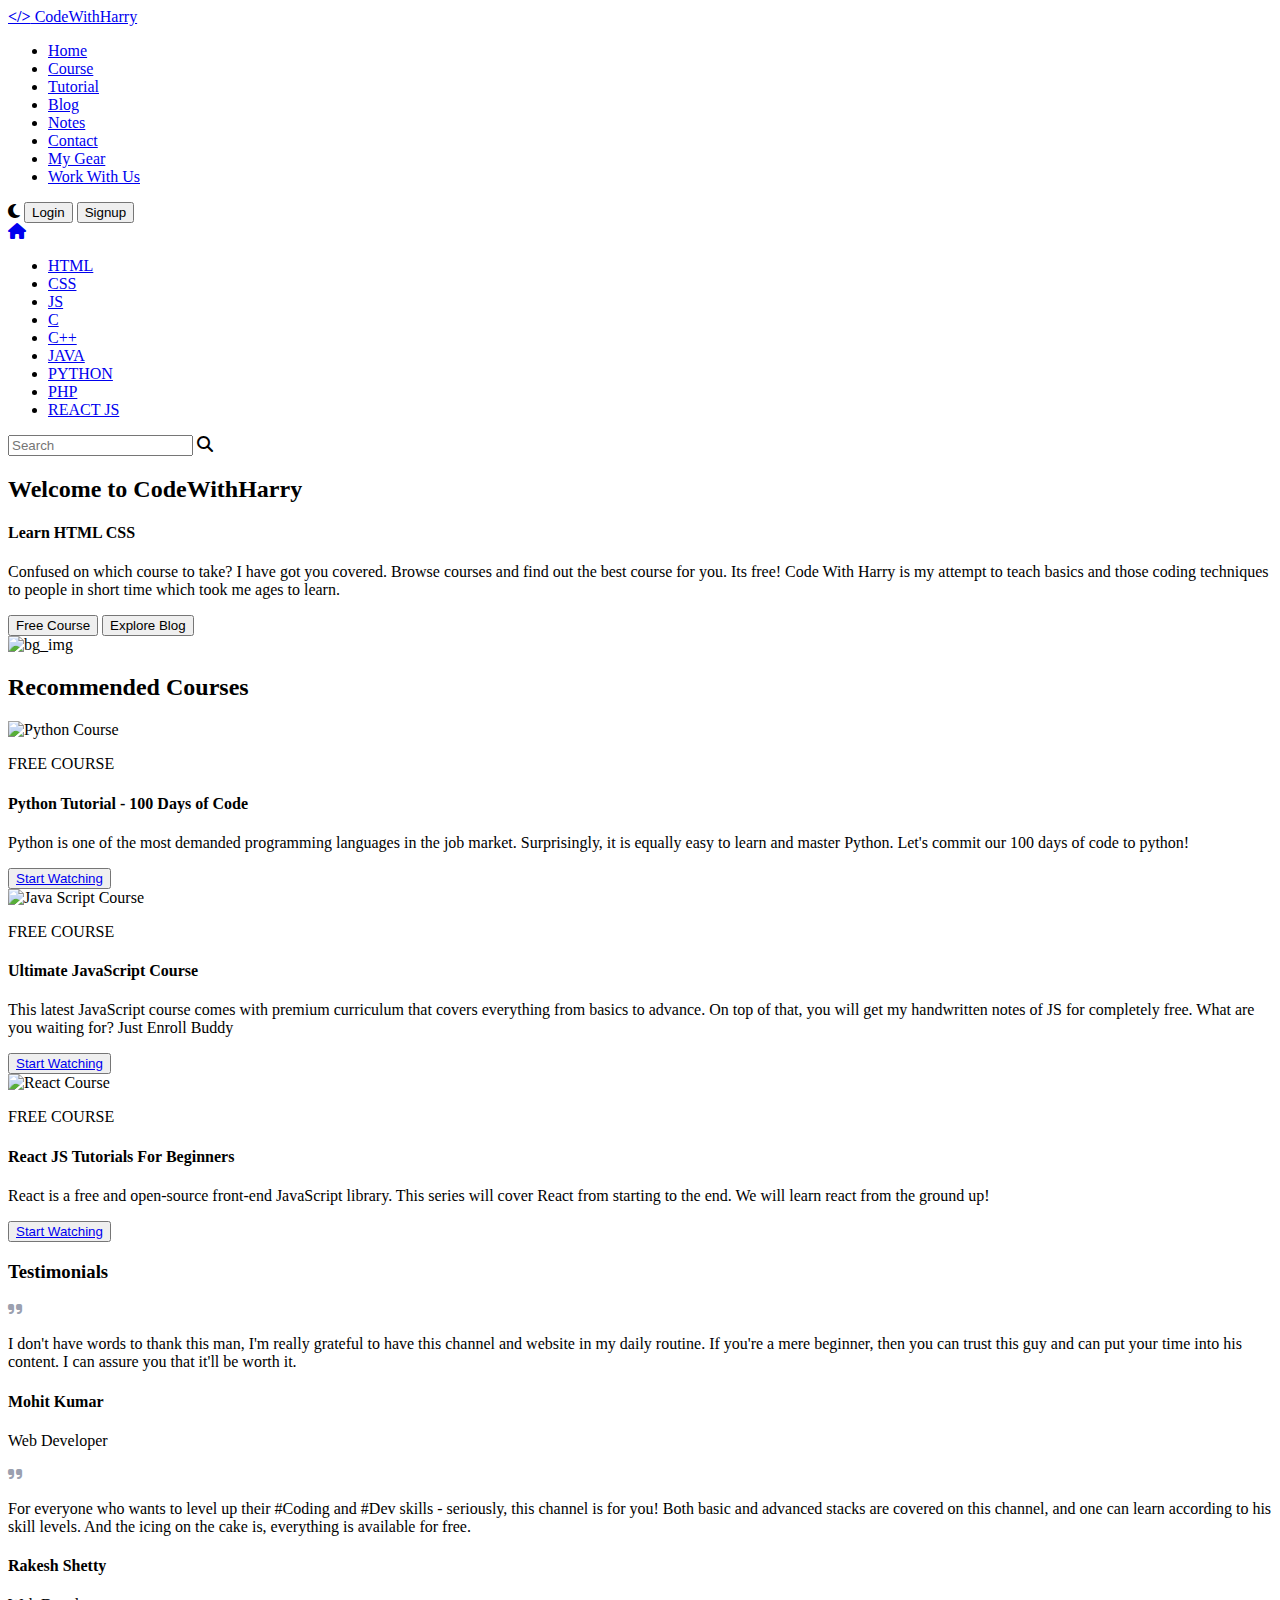
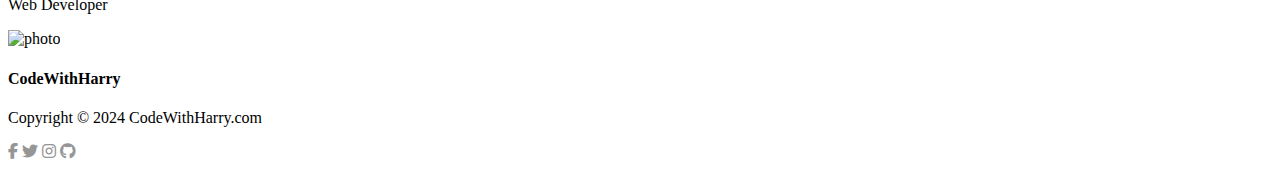
==== index.html @ 7b3bb963 "change the image url with imgbb url" ====
<!DOCTYPE html>
<html lang="en">
<head>
  <meta charset="UTF-8">
  <meta name="viewport" content="width=device-width, initial-scale=1.0">
  <title>Learn to code online - Code with Harry</title>
  <link rel="stylesheet" href="style.css">
  <link href="https://fonts.googleapis.com/css2?family=Poppins:wght@300;400;500;600;700&display=swap" rel="stylesheet" data-optimized-fonts="true">
  <link rel="stylesheet" href="https://cdnjs.cloudflare.com/ajax/libs/font-awesome/6.4.2/css/all.min.css">
  
</head>
<body>
  <div class="container">
    <header>
      <nav id="nav1">

        <span id="nav1_span">
          <a href="#"><b> &lt;/&gt;</b>
            CodeWithHarry</a>
        </span>
        
        <div class="nav1_items">

          <ul class="nav1_a">
            <li><a href="#">Home</a></li>
            <li><a href="#">Course</a></li>
            <li><a href="#">Tutorial</a></li>
            <li><a href="#">Blog</a></li>
            <li><a href="#">Notes</a></li>
            <li><a href="#">Contact</a></li>
            <li><a href="#">My Gear</a></li>
            <li><a href="#">Work With Us</a></li>
          </ul>
          
          <div class="nav1_btn">
            <i class="fa-solid fa-moon"></i>
            <button>Login</button>
            <button>Signup</button>
          </div>
        
        </div>
       </nav>
  
       <nav id="nav2">
        <div class="home">
          <a href="#"><i class="fa-solid fa-house"></i></a>
        </div>

        <ul class="nav2_items">
          <li><a href="#">HTML</a></li>
          <li><a href="#">CSS</a></li>
          <li><a href="#">JS</a></li>
          <li><a href="#">C</a></li>
          <li><a href="#">C++</a></li>
          <li><a href="#">JAVA</a></li>
          <li><a href="#">PYTHON</a></li>
          <li><a href="#">PHP</a></li>
          <li><a href="#">REACT JS</a></li>
        </ul>
  
        <div class="search">
          <input type="text" name="search" id="search" placeholder="Search">
          <i class="fa-solid fa-magnifying-glass" onclick="hideShow()"></i>
        </div>
       </nav>
     
    </header>
  
    <main>
      <div class="main1">
        <div class="main_items1">
          <h2 id="head1">Welcome to <span>CodeWithHarry</span></h2>
          <h4 id="head2">Learn <span>HTML CSS</span></h4>
          <p id="para">Confused on which course to take? I have got you covered. Browse courses and find out the best course for you. Its free! Code With Harry is my attempt to teach basics and those coding techniques to people in short time which took me ages to learn.</p>
          <div class="main1_btn">
            <button id="main1_btn1">Free Course</button>
            <button id="main1_btn2">Explore Blog</button>
          </div>
        </div>
        <div class="main_items2">
          <img src="https://i.ibb.co/Hnn5ydD/pic1.jpg" alt="bg_img">
        </div>
      </div>

      <h2 id="main2_head">Recommended Courses</h2>
      
      <div class="main2">
        <div class="card">
          <img src="https://i.ibb.co/KNLj2CJ/python-img.jpg" alt="Python Course"/>
          <div class="card_para">
            <p id="free">FREE COURSE</p>
            <h4>Python Tutorial - 100 Days of Code</h4>
            <p>Python is one of the most demanded programming languages in the job market. Surprisingly, it is equally easy to learn and master Python. Let's commit our 100 days of code to python!</p>
            <button><a href="https://www.codewithharry.com/videos/python-100-days-of-code-1/">Start Watching</a></button>
          </div>
        </div>
        <div class="card">
          <img src="https://i.ibb.co/zQJX0W3/js-img.jpg" alt="Java Script Course">
          <div class="card_para">
            <p id="free">FREE COURSE</p>
            <h4>Ultimate JavaScript Course</h4>
            <p>This latest JavaScript course comes with premium curriculum that covers everything from basics to advance. On top of that, you will get my handwritten notes of JS for completely free. What are you waiting for? Just Enroll Buddy</p>
            <button><a href="https://www.codewithharry.com/videos/ultimate-js-tutorial-hindi-1/">Start Watching</a></button>
          </div>
        </div>
        <div class="card">
          <img src="https://i.ibb.co/mJFXHwt/react-img.png" alt="React Course">
          <div class="card_para">
            <p id="free">FREE COURSE</p>
            <h4>React JS Tutorials For Beginners</h4>
            <p>React is a free and open-source front-end JavaScript library. This series will cover React from starting to the end. We will learn react from the ground up!</p>
            <button><a href="https://www.codewithharry.com/videos/react-tutorials-in-hindi-1/">Start Watching</a></button>
          </div>
        </div>
      </div>
      <div class="main3"></div>
      <h3 class="main3_heading">Testimonials</h3>
        <div class="cards">
          <div class="main3_card">
            <i class="fa-solid fa-quote-right" style="color: #9ba0af;"></i>
            <p>I don't have words to thank this man, I'm really grateful to have this channel and website in my daily routine. If you're a mere beginner, then you can trust this guy and can put your time into his content. I can assure you that it'll be worth it.</p>
            <span class="user_name">
              <h4>Mohit Kumar</h4>
              <p>Web Developer</p>
            </span>
          </div>
          <div class="main3_card">
            <i class="fa-solid fa-quote-right" style="color: #9ba0af;"></i>
            <p>For everyone who wants to level up their #Coding and #Dev skills - seriously, this channel is for you! Both basic and advanced stacks are covered on this channel, and one can learn according to his skill levels. And the icing on the cake is, everything is available for free.</p>
            <span class="user_name">
              <h4>Rakesh Shetty</h4>
              <p>Web Developer</p>
            </span>
          </div>
          
        </div>
    </main>
    
    <footer>
      <div class="footerdiv">
        <div class="footer_div1">
          <img src="https://i.ibb.co/SQv59jT/logo-blue.png" alt="photo">
            <h4>CodeWithHarry</h4>
            <div class="vl"></div>
            <p>Copyright &#169; 2024 CodeWithHarry.com</p>
        </div>
        <div class="footer_div2">
          <i class="fa-brands fa-facebook-f" style="color: #969696;"></i>
          <i class="fa-brands fa-twitter" style="color: #969696;"></i>
          <i class="fa-brands fa-instagram" style="color: #969696;"></i>
          <i class="fa-brands fa-github" style="color: #969696;"></i>
        </div>
      </div>

    </footer>
  </div>
  <script src="script.js"></script>
  <script src="https://kit.fontawesome.com/c0cb19cab9.js" crossorigin="anonymous"></script>
</body>
</html>
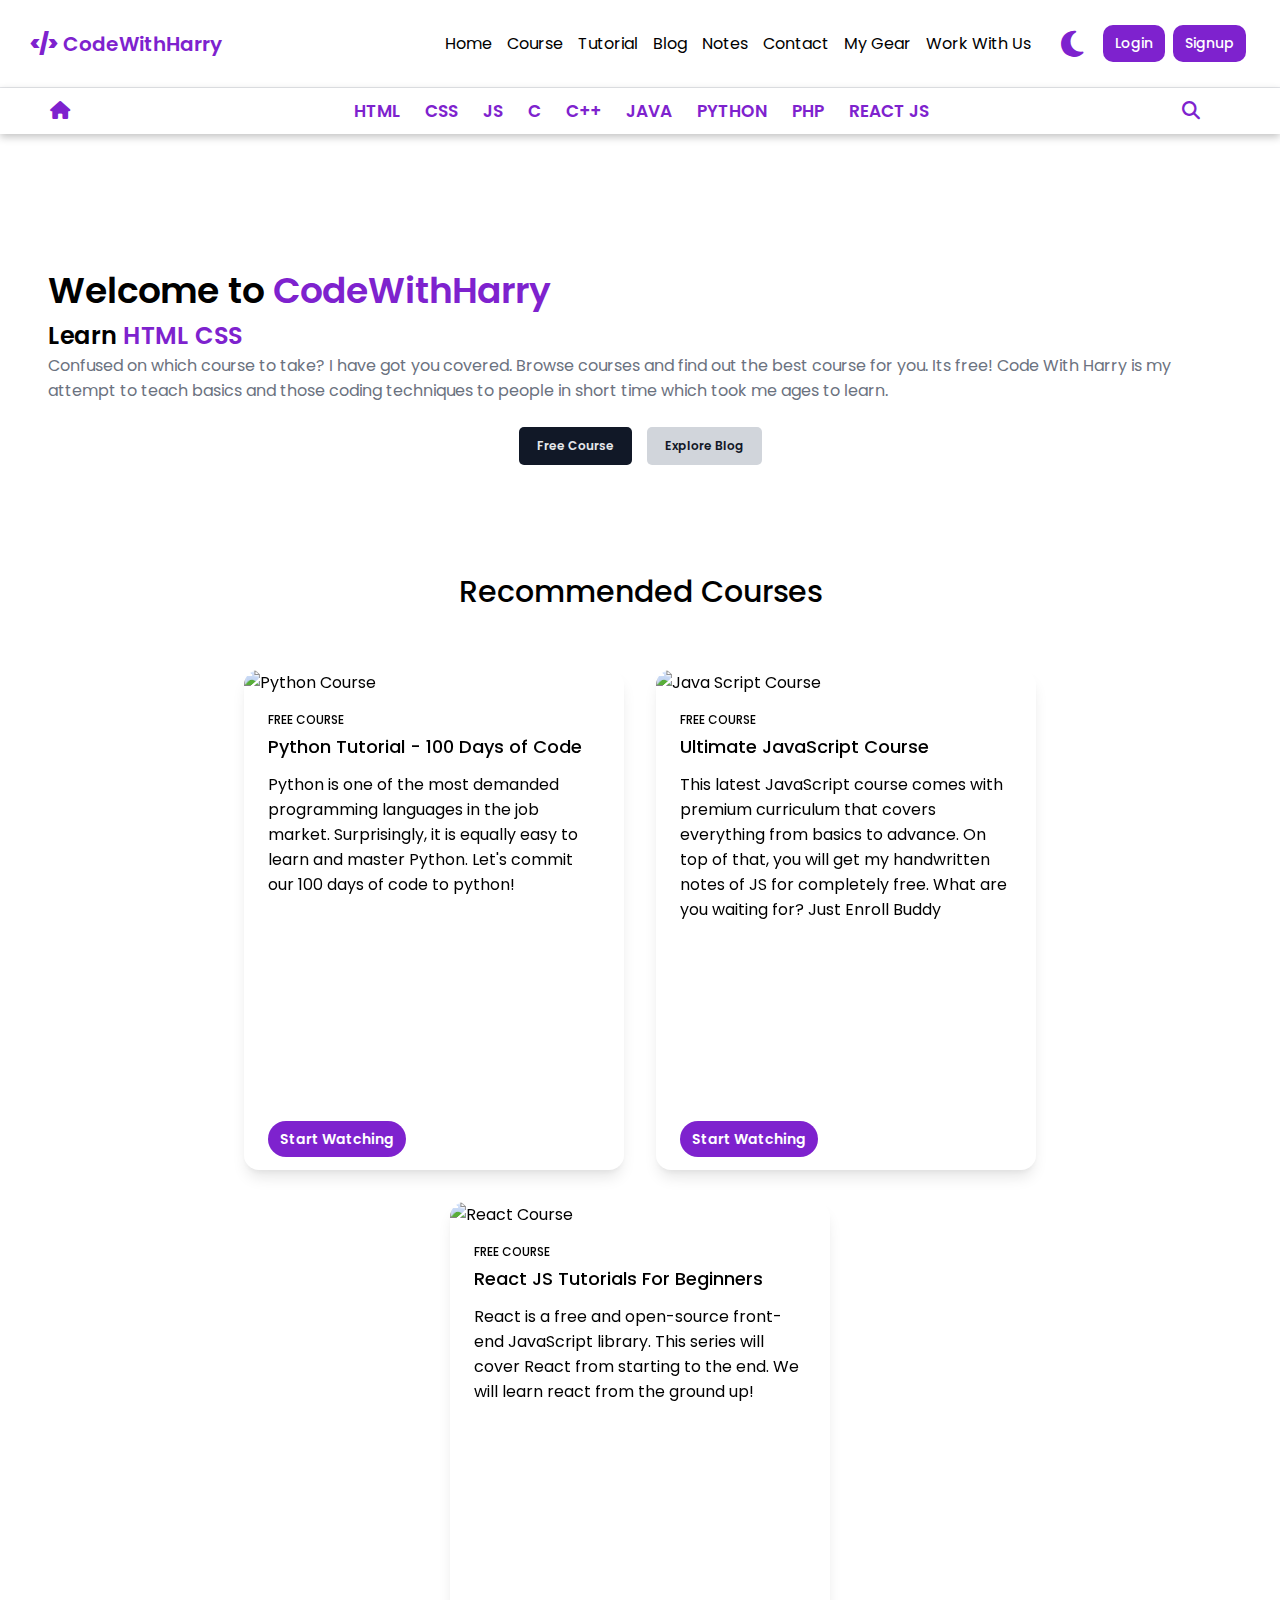
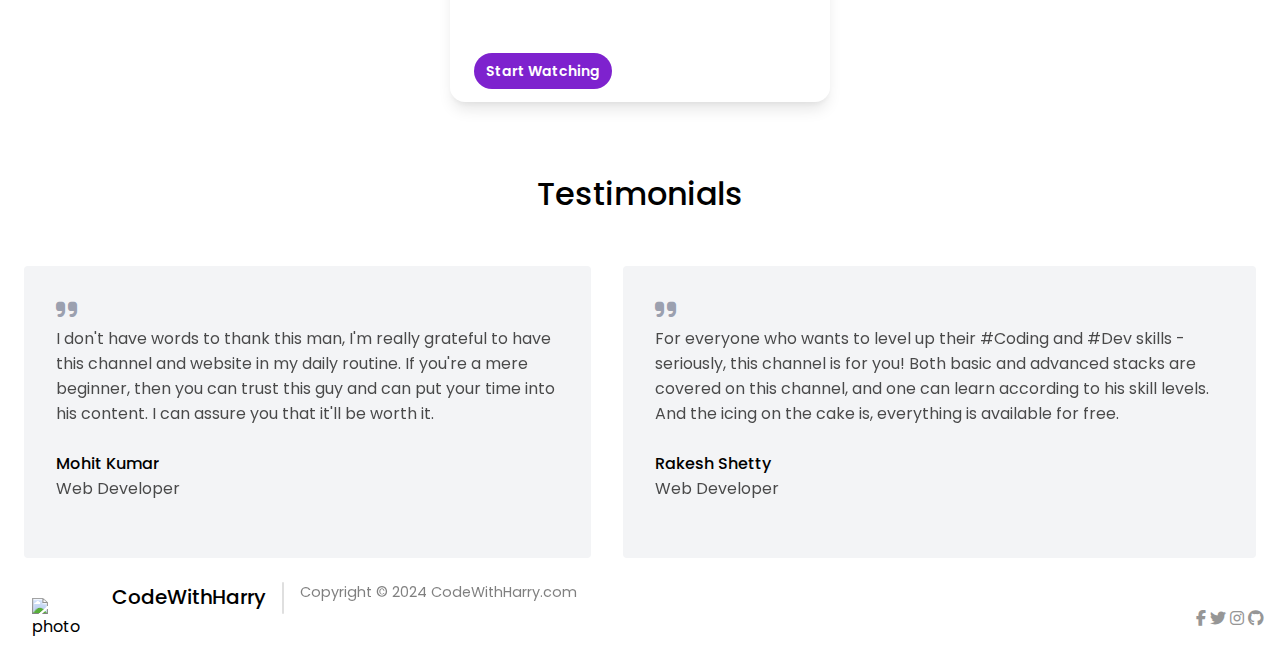
==== commit 82d1c60c: "link signup page with index and change url of signup page" ====
--- a/index.html
+++ b/index.html
@@ -35,7 +35,7 @@
           <div class="nav1_btn">
             <i class="fa-solid fa-moon"></i>
             <button>Login</button>
-            <button>Signup</button>
+            <a href="/signup.html"><button>Signup</button></a>
           </div>
         
         </div>
@@ -157,4 +157,4 @@
   <script src="script.js"></script>
   <script src="https://kit.fontawesome.com/c0cb19cab9.js" crossorigin="anonymous"></script>
 </body>
-</html>+</html>
--- a/style.css
+++ b/style.css
@@ -0,0 +1,410 @@
+*{
+  padding: 0;
+  margin: 0;
+  box-sizing: border-box;
+  font-family: Poppins, sans-serif;
+}
+
+.container{
+  width: 100%;
+  height: 100vh;
+}
+
+header{
+  position: sticky;
+  top: 0;
+  background-color: #fff;
+}
+
+#nav1{
+  display: flex;
+  justify-content: space-between;
+  align-items: center;
+  padding: 25px 30px;
+  border-bottom: 0.1px solid #e5e7eb;
+}
+
+#nav1_span a{
+  display: flex;
+  gap: 5px;
+  align-items: center;
+  color: #7E22CE;
+  font-size: 20px;
+  font-weight: 600;
+  text-decoration: none;
+}
+
+.nav1_items{
+  display: flex;
+  gap: 15px;
+}
+
+.nav1_a{
+  display: flex;
+  gap: 15px;
+  align-items: center;
+  list-style-type: none;
+}
+
+.nav1_a a{
+  font-size: 16px;
+  color: black;
+  font-weight: 400;
+  text-decoration: none;
+}
+
+.nav1_btn{
+  display: flex;
+  justify-content: center;
+  align-items: center;
+}
+
+.nav1_btn a>button, button{
+  cursor: pointer;
+}
+
+.fa-moon{
+  font-size: 30px;
+  margin: 0 15px;
+  color: #7E22CE;
+}
+
+.nav1_btn button{
+  padding: 8px 12px;
+  margin: 0 4px;
+  border-radius: 10px;
+  color: white;
+  background-color: #7E22CE;
+  border: none;
+  outline: none;
+  font-size: 14px;
+  font-weight: 500;
+}
+
+#nav2{
+  width: 100%;
+  display: flex;
+  justify-content: space-between;
+  align-items: center;
+  padding: 10px 50px;
+  box-shadow: rgba(0, 0, 0, 0.24) 0px 3px 8px;
+}
+
+.fa-house{
+  color: #7E22CE;
+  font-size: large;
+}
+
+.nav2_items{
+  display: flex;
+  gap: 25px;
+  list-style-type: none;
+}
+
+.nav2_items a{
+  font-size: 17px;
+  color: #7E22CE;
+  font-weight: 600;
+  text-decoration: none;
+}
+
+.search{
+  display: flex;
+  justify-content: center;
+  align-items: center;
+}
+
+.search input{
+  width: 15rem;
+  outline: 2px solid transparent;
+  outline-offset: 2px;
+  color: rgb(55, 65, 81);
+  line-height: 2rem;
+  padding: 0.25rem 0.75rem;
+  background-color: rgb(255, 255, 255);
+  border-color: rgb(168, 85, 247);
+  border-radius: 0.25rem;
+  height: 2rem;
+  display: none;
+}
+
+.search i{
+  position: relative;
+  left: -30px;
+}
+
+.fa-magnifying-glass{
+  color: #7E22CE;
+  font-size: large;
+}
+
+.main1{
+  display: grid;
+  grid-template-rows: repeat(1, 1fr);
+  grid-template-columns: repeat(2,1fr);
+
+  height: 400px;
+  overflow: hidden;
+}
+
+/* .main_items2{
+  background-color: black;
+  object-fit: contain;
+} */
+
+.main_items2 img{
+  object-fit: cover;
+  width: 100%;
+}
+
+.main_items1{
+  padding: 0 48px;
+}
+
+#head1{
+  font-size: 36px;
+  font-weight: 600;
+  margin-top: 60px;
+}
+
+#head1 span{
+  color: #7E22CE;
+}
+
+#head2{
+  font-size: 24px;
+  font-weight: 600;
+}
+
+#head2 span{
+  color: #7E22CE;
+}
+
+#para{
+  font-size: 16px;
+  color: #6B7280;
+}
+
+.main1_btn{
+  display: flex;
+  gap: 15px;
+  margin-top: 24px;
+}
+
+
+#main1_btn1{
+  font-size: 12px;
+  font-weight: 600;
+  color: #E5E7EB;
+  background-color: #111827;
+  padding: 10px 18px;
+  border-radius: 5px;
+  border: none;
+}
+
+#main1_btn2{
+  font-size: 12px;
+  font-weight: 600;
+  color: #111827;
+  background-color: #D1D5DB;
+  padding: 10px 18px;
+  border-radius: 5px;
+  border: none;
+}
+
+#main2_head{
+  font-size: 1.875rem;
+  font-weight: 500;
+  line-height: 2.25rem;
+  text-align: center;
+  margin: 2.5rem 0;
+
+}
+
+.main2{
+  display: flex;
+  justify-content: space-between;
+  padding: 20px 80px;
+}
+
+.card{
+  height: 500px;
+  width: 380px;
+  box-shadow: rgba(0, 0, 0, 0.1) 0px 10px 15px -3px, rgba(0, 0, 0, 0.05) 0px 4px 6px -2px;;
+  border-radius: 15px;
+  position: relative;
+}
+
+
+.card img{
+  width: 100%;
+  border-radius: 15px 15px 0 0;
+}
+
+.card_para{
+  padding: 16px 24px;
+}
+
+.card_para a{
+  text-decoration: none;
+  color: #fff;
+}
+
+#free{
+  font-size: .75rem;
+  font-weight: 500;
+  margin-bottom: 0.25rem;
+}
+
+.card_para h4{
+  font-size: 1.125rem;
+  font-weight: 500;
+  margin-bottom: 0.75rem;
+}
+
+.card_para p{
+  font-size: 1rem;
+
+}
+
+.card button{
+  color: #fff;
+  font-weight: 600;
+  font-size: .875rem;
+  line-height: 1.25rem;
+  padding: 0.5rem 0.75rem;
+  background-color: rgb(126, 34, 206);
+  border-radius: 99px;
+  cursor: pointer;
+  display: inline-block;
+  margin: 0.5rem 0.5rem 0.5rem 0;
+  border: none;
+  position: absolute;
+  bottom: 5px;
+}
+
+.main3_heading{
+  text-align: center;
+  font-weight: 500;
+  font-size: 2rem;
+  margin: 3rem;
+}
+
+.cards{
+  display: flex;
+  gap: 2rem;
+  margin: 1.5rem;
+}
+
+.main3_card{
+  background-color: #F3F4F6;
+  border-radius: 0.25rem;
+  padding: 2rem;
+}
+
+.main3_card i{
+  font-size: 1.5rem;
+}
+
+.main3_card p{
+  opacity: 0.7;
+}
+.user_name{
+  margin: 1rem;
+}
+
+.user_name h4{
+  font-weight: 500;
+}
+
+.footerdiv{
+  display: flex;
+  justify-content: space-between;
+  margin: 1rem;
+  align-items: center;
+}
+
+.footer_div1 img{
+  width: 3rem;
+  margin: 1rem;
+}
+
+.footer_div1{
+  display: flex;
+  gap: 1rem;
+  text-align: center;
+}
+
+.footer_div1 h4{
+  font-weight: 500;
+  font-size: 1.25rem;
+}
+
+.footer_div1 p{
+  font-weight: 400;
+  font-size: 0.9rem;
+  opacity: 0.5;
+}
+
+.vl{
+  border-left: 0.15rem solid rgba(0, 0, 0, 0.125);
+  border-radius: 1rem;
+  height: 2rem;
+}
+
+
+
+
+
+
+
+
+/* media Querry */
+
+@media only screen and (max-width: 1330px){
+  .main1{
+    display: flex;
+    justify-content: center;
+    align-items: center;
+    
+
+    height: 400px;
+    overflow: hidden;
+  }
+  .main_items2 img{
+    display: none;
+  }
+
+  .main2{
+    display: flex;
+    flex-wrap: wrap;
+    justify-content: center;
+    align-items: center;
+    gap: 2rem;
+
+    padding: 20px 80px;
+  }
+  .main1_btn{
+    display: flex;
+    justify-content: center;
+    align-items: center;
+    /* gap: 15px;
+    margin-top: 24px; */
+  }
+}
+
+@media only screen and (max-width: 1080px){
+  .nav1_a{
+    display: none;
+  }
+  .cards{
+    display: flex;
+    flex-wrap: wrap;
+  }
+}
+
+@media only screen and (max-width: 970px){
+  .nav2_items{
+    display: none;
+  }
+}